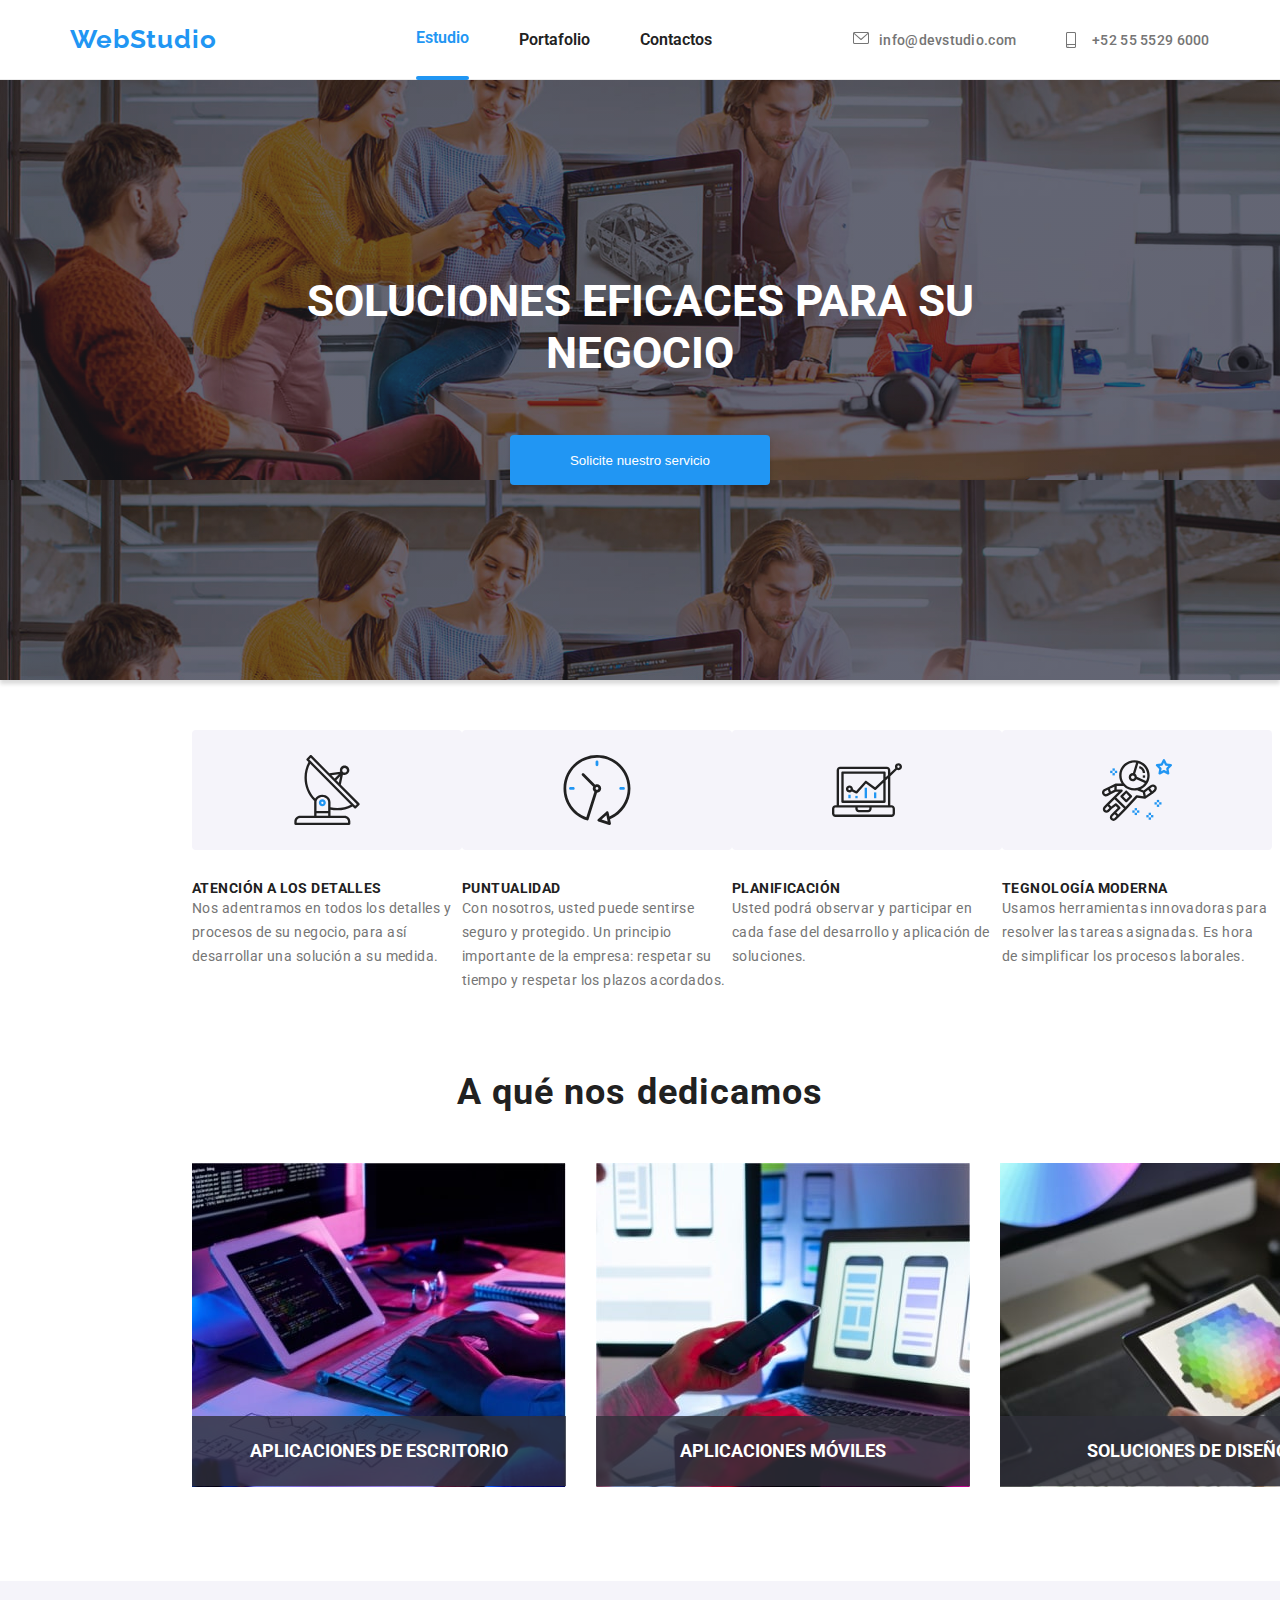
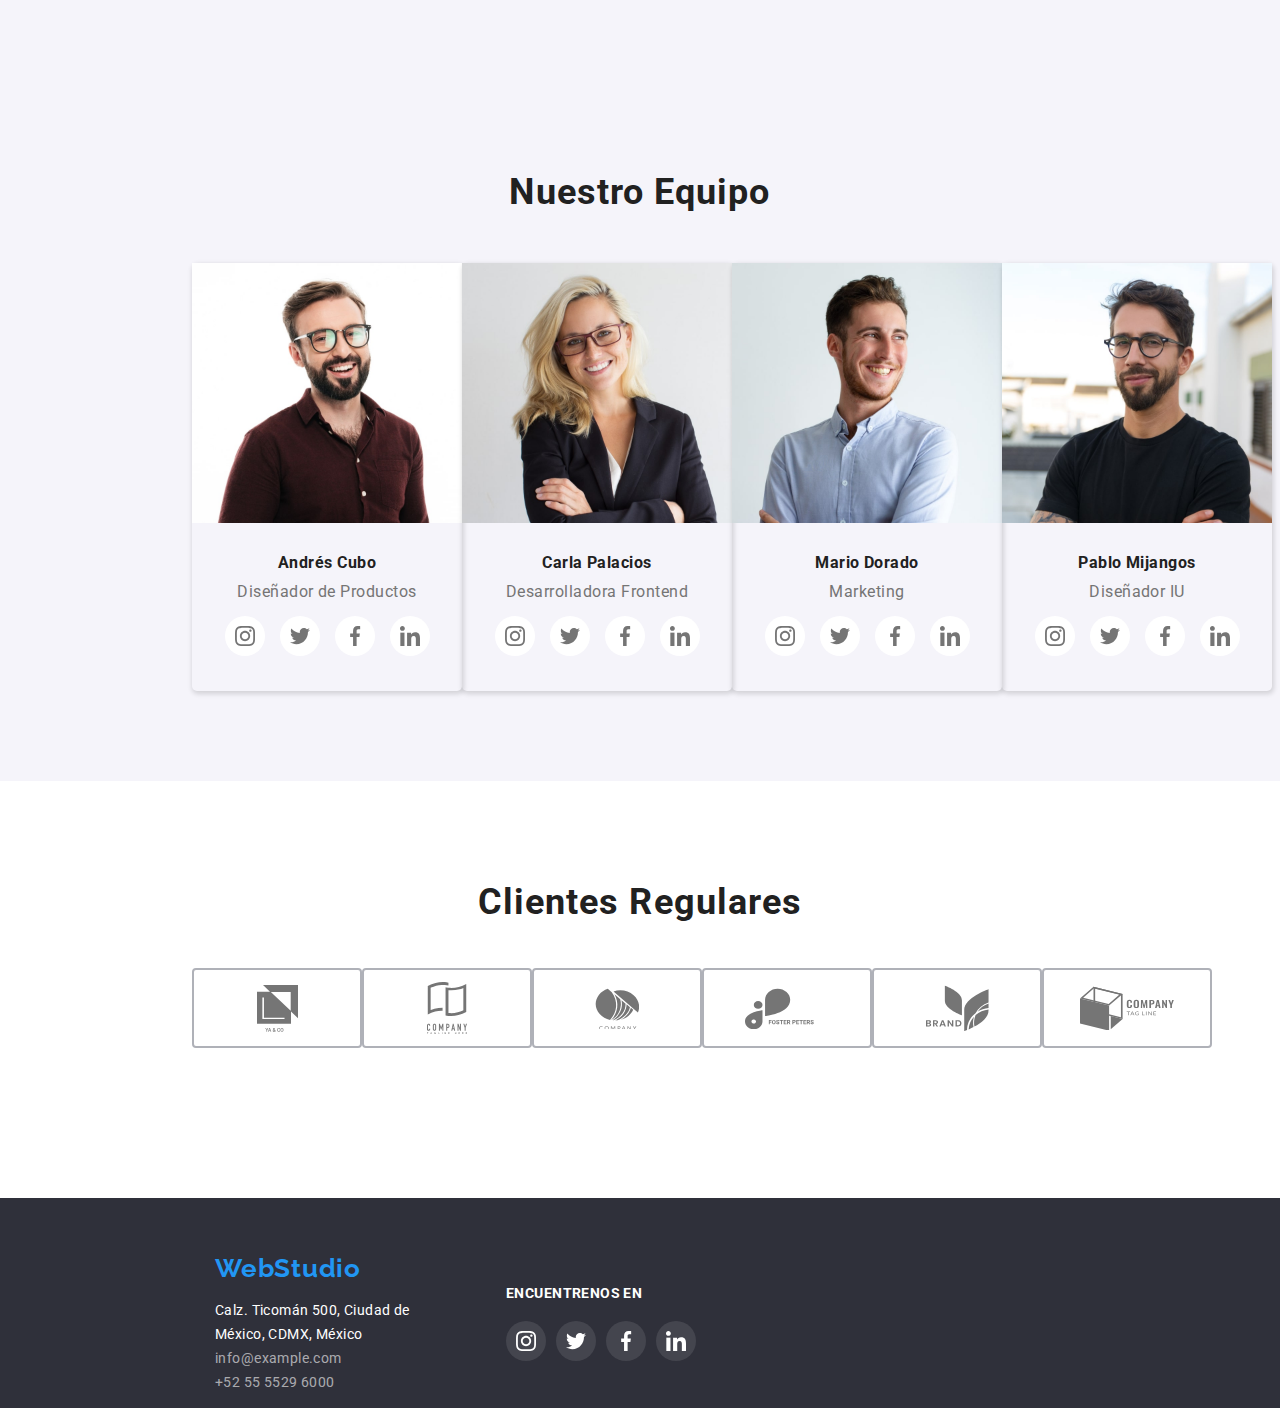
==== index.html @ 988fc907 "Primer commit" ====
<!DOCTYPE html>
<html lang="es">
  <head>
    <link
      rel="stylesheet"
      type="text/css"
      media="screen"
      href="./css/styles.css"
    />
    <link rel="preconnect" href="https://fonts.googleapis.com" />
    <link rel="preconnect" href="https://fonts.gstatic.com" crossorigin />
    <link
      href="https://fonts.googleapis.com/css2?family=Raleway:wght@700&display=swap"
      rel="stylesheet"
    />
    <link
      href="https://fonts.googleapis.com/css2?family=Roboto:wght@400;500;700;900&display=swap"
      rel="stylesheet"
    />
    <link
      rel="stylesheet"
      href="node_modules/modern-normalize/modern-normalize.css"
    />
    <link rel="" href="./images/icons.svg" />
    <meta charset="utf-8" />
    <meta http-equiv="X-UA-Compatible" content="IE=edge" />
    <title>WebStudio</title>
    <meta name="viewport" content="width=device-width, initial-scale=1" />
  </head>
  <body>
    <header class="navbar">
      <nav>
        <a href="#">
          <p class="page-name">WebStudio</p>
        </a>
        <ul class="navbar-list">
          <li>
            <a id="estudio" href="index.html" class="nav-link current"
              >Estudio</a
            >
          </li>
          <li>
            <a id="portafolio" href="portfolio.html" class="nav-link"
              >Portafolio</a
            >
          </li>
          <li>
            <a id="contactos" href="index.html" class="nav-link">Contactos</a>
          </li>
        </ul>
      </nav>
      <ul class="navbar-contact-info">
        <li>
          <figure class="navbar-info">
            <svg class="navbar-icon">
              <use href="images/icons.svg#email"></use>
            </svg>
            <a href="mailto:info@devstudio.com" target="_blank" class="nav-link"
              >info@devstudio.com</a
            >
          </figure>
        </li>
        <li>
          <figure class="navbar-info">
            <svg class="navbar-icon">
              <use href="images/icons.svg#smartphone"></use>
            </svg>
            <a href="tel:+525555296000" target="_blank" class="nav-link"
              >+52 55 5529 6000</a
            >
          </figure>
        </li>
      </ul>
    </header>
    <main>
      <article class="content">
        <h1 class="article-title">SOLUCIONES EFICACES PARA SU NEGOCIO</h1>
        <button class="main-button" data-modal-open>
          Solicite nuestro servicio
        </button>
      </article>
      <article>
        <ul class="main-content-list">
          <li class="main-content-features">
            <section>
              <div>
                <svg class="main-content-icon">
                  <use href="images/icons.svg#antena"></use>
                </svg>
              </div>
              <h2 class="main-content-features">ATENCIÓN A LOS DETALLES</h2>
              <p class="main-content-text">
                Nos adentramos en todos los detalles y procesos de su negocio,
                para así desarrollar una solución a su medida.
              </p>
            </section>
          </li>
          <li class="main-content-features">
            <section>
              <div>
                <svg class="main-content-icon">
                  <use href="images/icons.svg#clock"></use>
                </svg>
              </div>
              <h2 class="main-content-features">PUNTUALIDAD</h2>
              <p class="main-content-text">
                Con nosotros, usted puede sentirse seguro y protegido. Un
                principio importante de la empresa: respetar su tiempo y
                respetar los plazos acordados.
              </p>
            </section>
          </li>
          <li class="main-content-features">
            <section>
              <div>
                <svg class="main-content-icon">
                  <use href="images/icons.svg#diagram"></use>
                </svg>
              </div>
              <h2 class="main-content-features">PLANIFICACIÓN</h2>
              <p>
                Usted podrá observar y participar en cada fase del desarrollo y
                aplicación de soluciones.
              </p>
            </section>
          </li>
          <li class="main-content-features">
            <section>
              <div>
                <svg class="main-content-icon">
                  <use href="images/icons.svg#astronaut"></use>
                </svg>
              </div>
              <h2 class="main-content-features">TEGNOLOGÍA MODERNA</h2>
              <p>
                Usamos herramientas innovadoras para resolver las tareas
                asignadas. Es hora de simplificar los procesos laborales.
              </p>
            </section>
          </li>
        </ul>
      </article>
      <article class="main-content">
        <h2 class="main-content-title">A qué nos dedicamos</h2>
        <ul class="main-content-list">
          <li>
            <div class="img-content">
              <img
                src="images/image.jpg"
                alt="primer imagen sobre a que nos dedicamos"
              />
              <div class="image-title">
                <h4>Aplicaciones de escritorio</h4>
              </div>
            </div>
          </li>
          <li>
            <div class="img-content">
              <img
                src="images/image2.jpg"
                alt="segunda imagen sobre a que nos dedicamos"
              />
              <div class="image-title">
                <h4>Aplicaciones móviles</h4>
              </div>
            </div>
          </li>
          <li>
            <div class="img-content">
              <img
                src="images/image3.jpg"
                alt="tercera imagen sobre a que nos dedicamos"
              />
              <div class="image-title">
                <h4>Soluciones de diseño</h4>
              </div>
            </div>
          </li>
        </ul>
      </article>

      <article class="main-content-team">
        <h2 class="main-content-title">Nuestro Equipo</h2>
        <ul class="main-content-list">
          <li>
            <section class="team-card">
              <img class="team-img" src="images/team-member.jpg" alt="" />
              <section class="team-section">
                <p class="team-name">Andrés Cubo</p>
                <p class="team-job">Diseñador de Productos</p>
                <ul class="team-social-sites">
                  <li class="team-social-red">
                    <a
                      href="http://instagram.com"
                      target="_blank"
                      rel="noopener noreferrer"
                      class="team-social-media-button"
                    >
                      <svg class="team-card-icon">
                        <use href="images/icons.svg#instagram"></use>
                      </svg>
                    </a>
                  </li>
                  <li class="team-social-red">
                    <a
                      href="http://twitter.com"
                      target="_blank"
                      rel="noopener noreferrer"
                      class="team-social-media-button"
                    >
                      <svg class="team-card-icon">
                        <use href="images/icons.svg#twitter"></use>
                      </svg>
                    </a>
                  </li>
                  <li class="team-social-red">
                    <a
                      href="http://facebook.com"
                      target="_blank"
                      rel="noopener noreferrer"
                      class="team-social-media-button"
                    >
                      <svg class="team-card-icon">
                        <use href="images/icons.svg#facebook"></use>
                      </svg>
                    </a>
                  </li>
                  <li class="team-social-red">
                    <a
                      href="http://linkedin.com"
                      target="_blank"
                      rel="noopener noreferrer"
                      class="team-social-media-button"
                    >
                      <svg class="team-card-icon">
                        <use href="images/icons.svg#linkedin"></use>
                      </svg>
                    </a>
                  </li>
                </ul>
              </section>
            </section>
          </li>
          <li>
            <section class="team-card">
              <img class="team-img" src="images/team-member2.jpg" alt="" />
              <section class="team-section">
                <p class="team-name">Carla Palacios</p>
                <p class="team-job">Desarrolladora Frontend</p>
                <ul class="team-social-sites">
                  <li class="team-social-red">
                    <a
                      href="http://instagram.com"
                      target="_blank"
                      rel="noopener noreferrer"
                      class="team-social-media-button"
                    >
                      <svg class="team-card-icon">
                        <use href="images/icons.svg#instagram"></use>
                      </svg>
                    </a>
                  </li>
                  <li class="team-social-red">
                    <a
                      href="http://twitter.com"
                      target="_blank"
                      rel="noopener noreferrer"
                      class="team-social-media-button"
                    >
                      <svg class="team-card-icon">
                        <use href="images/icons.svg#twitter"></use>
                      </svg>
                    </a>
                  </li>
                  <li class="team-social-red">
                    <a
                      href="http://facebook.com"
                      target="_blank"
                      rel="noopener noreferrer"
                      class="team-social-media-button"
                    >
                      <svg class="team-card-icon">
                        <use href="images/icons.svg#facebook"></use>
                      </svg>
                    </a>
                  </li>
                  <li class="team-social-red">
                    <a
                      href="http://linkedin.com"
                      target="_blank"
                      rel="noopener noreferrer"
                      class="team-social-media-button"
                    >
                      <svg class="team-card-icon">
                        <use href="images/icons.svg#linkedin"></use>
                      </svg>
                    </a>
                  </li>
                </ul>
              </section>
            </section>
          </li>
          <li>
            <section class="team-card">
              <img class="team-img" src="images/team-member3.jpg" alt="" />
              <section class="team-section">
                <p class="team-name">Mario Dorado</p>
                <p class="team-job">Marketing</p>
                <ul class="team-social-sites">
                  <li class="team-social-red">
                    <a
                      href="http://instagram.com"
                      target="_blank"
                      rel="noopener noreferrer"
                      class="team-social-media-button"
                    >
                      <svg class="team-card-icon">
                        <use href="images/icons.svg#instagram"></use>
                      </svg>
                    </a>
                  </li>
                  <li class="team-social-red">
                    <a
                      href="http://twitter.com"
                      target="_blank"
                      rel="noopener noreferrer"
                      class="team-social-media-button"
                    >
                      <svg class="team-card-icon">
                        <use href="images/icons.svg#twitter"></use>
                      </svg>
                    </a>
                  </li>
                  <li class="team-social-red">
                    <a
                      href="http://facebook.com"
                      target="_blank"
                      rel="noopener noreferrer"
                      class="team-social-media-button"
                    >
                      <svg class="team-card-icon">
                        <use href="images/icons.svg#facebook"></use>
                      </svg>
                    </a>
                  </li>
                  <li class="team-social-red">
                    <a
                      href="http://linkedin.com"
                      target="_blank"
                      rel="noopener noreferrer"
                      class="team-social-media-button"
                    >
                      <svg class="team-card-icon">
                        <use href="images/icons.svg#linkedin"></use>
                      </svg>
                    </a>
                  </li>
                </ul>
              </section>
            </section>
          </li>
          <li>
            <section class="team-card">
              <img class="team-img" src="images/team-member-4.jpg" alt="" />
              <section class="team-section">
                <p class="team-name">Pablo Mijangos</p>
                <p class="team-job">Diseñador IU</p>
                <ul class="team-social-sites">
                  <li class="team-social-red">
                    <a
                      href="http://instagram.com"
                      target="_blank"
                      rel="noopener noreferrer"
                      class="team-social-media-button"
                    >
                      <svg class="team-card-icon">
                        <use href="images/icons.svg#instagram"></use>
                      </svg>
                    </a>
                  </li>
                  <li class="team-social-red">
                    <a
                      href="http://twitter.com"
                      target="_blank"
                      rel="noopener noreferrer"
                      class="team-social-media-button"
                    >
                      <svg class="team-card-icon">
                        <use href="images/icons.svg#twitter"></use>
                      </svg>
                    </a>
                  </li>
                  <li class="team-social-red">
                    <a
                      href="http://facebook.com"
                      target="_blank"
                      rel="noopener noreferrer"
                      class="team-social-media-button"
                    >
                      <svg class="team-card-icon">
                        <use href="images/icons.svg#facebook"></use>
                      </svg>
                    </a>
                  </li>
                  <li class="team-social-red">
                    <a
                      href="http://linkedin.com"
                      target="_blank"
                      rel="noopener noreferrer"
                      class="team-social-media-button"
                    >
                      <svg class="team-card-icon">
                        <use href="images/icons.svg#linkedin"></use>
                      </svg>
                    </a>
                  </li>
                </ul>
              </section>
            </section>
          </li>
        </ul>
      </article>
      <article class="main-content-clients">
        <h2 class="main-content-title">Clientes Regulares</h2>
        <ul class="client-list">
          <li class="client">
            <div class="client-container">
              <svg class="icon-clients" width="41" height="47">
                <use href="images/icons.svg#company-1"></use>
              </svg>
            </div>
          </li>
          <li class="client">
            <div class="client-container">
              <svg class="icon-clients" width="40" height="52">
                <use href="images/icons.svg#company-2"></use>
              </svg>
            </div>
          </li>
          <li class="client">
            <div class="client-container">
              <svg class="icon-clients" width="44" height="41">
                <use href="images/icons.svg#company-3"></use>
              </svg>
            </div>
          </li>
          <li class="client">
            <div class="client-container">
              <svg class="icon-clients" width="85" height="41">
                <use href="images/icons.svg#company-4"></use>
              </svg>
            </div>
          </li>
          <li class="client">
            <div class="client-container">
              <svg class="icon-clients" width="63" height="46">
                <use href="images/icons.svg#company-5"></use>
              </svg>
            </div>
          </li>
          <li class="client">
            <div class="client-container">
              <svg class="icon-clients" width="94" height="44">
                <use href="images/icons.svg#company-6"></use>
              </svg>
            </div>
          </li>
        </ul>
      </article>
    </main>
    <footer>
      <article class="footer-contact">
        <a href="#">
          <p class="footer-page-name">WebStudio</p>
        </a>
        <address>
          <ul class="footer-list">
            <li><p>Calz. Ticomán 500, Ciudad de México, CDMX, México</p></li>
            <li>
              <p style="color: rgba(255, 255, 255, 0.6)">info@example.com</p>
            </li>
            <li>
              <p style="color: rgba(255, 255, 255, 0.6)">+52 55 5529 6000</p>
            </li>
          </ul>
        </address>
      </article>
      <article class="footer-social-media">
        <h2 class="social-media-title">ENCUENTRENOS EN</h2>
        <ul>
          <li>
            <a
              class="social-media-button"
              href="http://instagram.com"
              target="_blank"
              rel="noopener noreferrer"
            >
              <svg class="social-media-icon">
                <use href="images/icons.svg#instagram"></use>
              </svg>
            </a>
          </li>

          <li>
            <a
              class="social-media-button"
              href="http://twitter.com"
              target="_blank"
              rel="noopener noreferrer"
            >
              <svg class="social-media-icon">
                <use href="images/icons.svg#twitter"></use>
              </svg>
            </a>
          </li>

          <li>
            <a
              class="social-media-button"
              href="http://facebook.com"
              target="_blank"
              rel="noopener noreferrer"
            >
              <svg class="social-media-icon">
                <use href="images/icons.svg#facebook"></use>
              </svg>
            </a>
          </li>

          <li>
            <a
              class="social-media-button"
              href="http://linkedin.com"
              target="_blank"
              rel="noopener noreferrer"
            >
              <svg class="social-media-icon">
                <use href="images/icons.svg#linkedin"></use>
              </svg>
            </a>
          </li>
        </ul>
      </article>
    </footer>

    <div class="backdrop is-hidden" data-modal>
      <div class="modal">
        <button data-modal-close class="close-icon">
          <svg>
            <use href="images/icons.svg#close"></use>
          </svg>
        </button>
        <h2 class="form-title">Deje sus datos, nos contactaremos con usted</h2>
        <form action="" name="Contact information by user" class="contact-form">
          <div class="custom-input">
            <label for="" class="label-form">Nombre</label>
            <svg>
              <use href="images/icons.svg#user"></use>
            </svg>
            <input type="text" name="User name" id="" />
          </div>
          <div class="custom-input">
            <label for="" class="label-form">Teléfono</label>
            <svg>
              <use href="images/icons.svg#phone-form"></use>
            </svg>
            <input type="tel" name="User phone" id="" />
          </div>
          <div class="custom-input">
            <label for="" class="label-form">E-mail</label>
            <svg>
              <use href="images/icons.svg#mail-form"></use>
            </svg>
            <input type="email" name="User mail" id="" />
          </div>
          <div class="custom-input feedback">
            <label for="" class="label-form">Comentarios</label>
            <textarea class="form-text-area"name="" id="" cols="30" rows="10" placeholder="Introduzca el texto"></textarea>
          </div>
          <div class="terms-conditions-container">
            <input type="checkbox" />
            <label for="" class="label-form terms-conditions"
              >Estoy de acuerdo con el boletín informativo y acepto los Términos
              y Condiciones.</label
            >
          </div>

          <button type="submit" class="submit-button">Enviar</button>
        </form>
      </div>
    </div>
    <script src="./js/modal.js"></script>
  </body>
</html>
---- css/styles.css ----
@media (max-width: 600px) {
  header {
    flex-direction: column;
  }
}

@import url("https://fonts.googleapis.com/css2?family=Raleway:wght@;400;500;700;900&display=swap");
@import url("https://fonts.googleapis.com/css2?family=Roboto:wght@100;300;400;500;700&display=swap");

:root {
  --main-color: rgba(33, 150, 243, 1);
  --main-color-2: rgba(47, 48, 58, 1);
  --light-gray: rgba(117, 117, 117, 1);
  --white: rgba(255, 255, 255, 1);
  --black: rgba(33, 33, 33, 1);
  --shadow: rgba(238, 238, 238, 1);
  --shadow-hover: rgba(238, 238, 238, 1);
}
.icon {
  display: inline-block;
  width: 1em;
  height: 1em;
  stroke-width: 0;
  stroke: currentColor;
  fill: currentColor;
}
.navbar-icon {
  display: flex;
  height: 16px;
  width: 16px;
  fill: var(--light-gray);
}

.icon-clock {
  width: 0.9716796875em;
}

.icon-details {
  width: 0.9423828125em;
}
.client {
  display: flex;
  justify-content: center;
  align-items: center;
}
.icon-clients {
  display: flex;
  justify-content: center;
  align-items: center;
  fill: var(--light-gray);
}
.client-container:hover,
.client-container:hover svg {
  fill: var(--main-color);
  border-color: var(--main-color);
  cursor: pointer;
}

* {
  box-sizing: border-box;
  margin: 0;
}

a {
  color: rgba(33, 33, 33, 1);
  text-decoration: none;
}

address {
  color: var(--white);
  font-size: 14px;
  font-style: normal;
  font-weight: 400;
  letter-spacing: 0.03em;
  line-height: 24px;
  width: 231px;
}

ul {
  display: block;
  list-style-type: none;
  margin-block-end: 0em;
  margin-block-start: 0em;
  margin-inline-end: 0px;
  margin-inline-start: 0px;
  padding-inline-start: 0px;
}

nav {
  display: flex;
  align-items: center;
  gap: 100px;
}

body {
  font-family: "Roboto", sans-serif;
  overflow-x: auto; /* Hide horizontal scrollbar */
  overflow-y: auto; /* Hide vertical scrollbar */
}

footer {
  align-items: center;
  background-color: var(--main-color-2);
  display: flex;
  flex-direction: row;
  gap: 0px;
  height: 210px;
  padding-top: 40px;
}

nav a:hover {
  color: var(--main-color);
  cursor: pointer;
}

.article-title {
  color: var(--white);
  font-size: 44px;
  height: 120px;
  text-align: center;
  text-transform: uppercase;
  width: 696px;
}

.category-card {
  display: flex;
  flex-direction: row;
  align-items: center;
  font-weight: 500;
  margin-right: 30px;
  padding-left: 1%;
  padding-right: 1%;
}

.category-card button {
  background-color: rgba(245, 244, 250, 1);
  border-radius: 5px;
  box-shadow: 1px 1px 1px 1px rgba(238, 238, 238, 1);
  height: 38px;
  justify-content: center;
  font-weight: 700;
  font-size: 16px;
  line-height: 26px;
  font-family: "Roboto", sans-serif;
  white-space: nowrap;
  border: 0px;
}
.category-card button:hover {
  background-color: var(--main-color);
  box-shadow: 3px 3px 3px 3px rgba(238, 238, 238, 1);
  color: var(--white);
  cursor: pointer;
}
.category-card button:focus {
  background-color: var(--main-color);
  color: var(--white);
}

.category-text {
  /* identical to box height, or 188% */
  color: var(--light-gray);
  font-size: 16px;
  font-style: normal;
  font-weight: 400;
  letter-spacing: 0.03em;
  line-height: 30px;
  margin-left: 20px;
}
.content {
  align-items: center;
  background: linear-gradient(
      0deg,
      rgba(47, 48, 58, 0.4),
      rgba(47, 48, 58, 0.4)
    ),
    url(../images/main-content-image.jpg);
  background-attachment: fixed;
  background-size: 100%;
  box-shadow: 0px 4px 4px rgba(0, 0, 0, 0.15);
  color: var(--white);
  display: flex;
  flex-direction: column;
  height: 600px;
  justify-content: center;
  overflow: hidden;
  position: relative;
}

.client-list {
  display: flex;
  flex-direction: row;
  justify-content: space-evenly;
  padding: 0% 15%;
}
.client-container {
  align-items: center;
  border-radius: 4px;
  border: 2px solid rgba(175, 177, 184, 1);
  display: flex;
  flex-direction: row;
  height: 80px;
  justify-content: center;
  margin: 45px 0px 150px 0px;
  width: 170px;
}

.client-image {
  color: aqua;
}
.client-image:hover {
  fill: aqua;
  cursor: pointer;
}

.footer-list {
  list-style-type: disc;
  list-style: none;
  margin-block-end: 0;
  margin-block-start: 0;
  margin-inline-end: 0px;
  margin-inline-start: 0px;
  padding-inline-start: 0px;
}

.footer-contact {
  align-content: flex-start;
  align-items: flex-start;
  column-gap: 0px;
  display: flex;
  flex-direction: column;
  justify-content: center;
  margin-left: 215px;
}
.footer-social-media {
  align-items: flex-start;
  display: flex;
  flex-direction: column;
  margin-left: 60px;
}
.footer-social-media ul {
  display: flex;
  gap: 10px;
}

.footer-page-name {
  color: var(--main-color);
  display: block;
  font-family: "Raleway", sans-serif;
  font-size: 26px;
  font-style: normal;
  font-weight: 700;
  letter-spacing: 0.03em;
  line-height: 31px;
  margin-block-end: 14px;
  margin-block-start: 0px;
  margin-inline-end: 0px;
  margin-inline-start: 0px;
  text-align: right;
  text-decoration: none;
}
.img-content {
  position: relative;
}
.main-button {
  align-items: center;
  background: var(--main-color);
  border-radius: 4px;
  border: none;
  box-shadow: 0px 4px 4px rgba(0, 0, 0, 0.15);
  color: var(--white);
  font-weight: 700px;
  display: flex;
  flex-direction: row;
  height: 50px;
  margin-top: 40px;
  justify-content: center;
  width: 260px;
}
.modal{
align-items: center;
background: var(--white);
border-radius: 4px;
box-shadow: 0px 1px 3px rgba(0, 0, 0, 0.12), 0px 1px 1px rgba(0, 0, 0, 0.14), 0px 2px 1px rgba(0, 0, 0, 0.2);
display: flex;
flex-direction: column;
height: 600px;
justify-content: center;
width: 528px;
transform: scale(1);
transition: transform 250ms cubic-bezier(0.4, 0, 0.2, 1);
}
.backdrop{
display: flex;
align-items: center;
justify-content: center;
position: fixed;
top: 0%;
left: 0%;
width: 100%;
height: 100%;
background-color: rgba(0, 0, 0, 0.5);
visibility: visible;
opacity: 1;
transition: opacity 250ms cubic-bezier(0.4, 0, 0.2, 1) visibility 250ms cubic-bezier(0.4, 0, 0.2, 1);
}
.backdrop.is-hidden, .backdrop.is-hidden .modal{
  visibility: hidden;
  opacity: 0;
  pointer-events: none;
  transform: scale(0.6);
  transition: transform 250ms cubic-bezier(0.4, 0, 0.2, 1);
}

.close-icon{
  position:absolute;
  display: flex;
  justify-content: center;
  align-items: center;
  top:1%;
  left: 93%;
  height: 30px;
  width: 30px;
  border-color: rgba(0, 0, 0, 0.12);
  border-width: 1px;
  background-color: white;
  border-radius: 20px;
}
.close-icon:hover{
  cursor: pointer;
  transform: rotate(360deg);
  transition: transform 500ms ease;
}

.close-icon svg{
  height: 12px;
  width: 12px;
}
.contact-form{
  display: flex;
  flex-direction: column;
  justify-content: center;
  align-items: center;
  margin: 15px 20px;
}
.form-title{
  margin: 40px 0px 0px 0px;
  font-size: 20px;
  font-weight: 700;
  letter-spacing: 0.03em;

}
.custom-input{
  height: 60px;
  width: 450px;
  position: relative;
  margin: 4px 0px 10px 0px;
}
.custom-input svg {
  position: absolute;
  top: 65%;
  left: 3%;
  height: 13px;
  width: 13px;
}
.custom-input input{
  border: 1px;
  border-style: solid;
  border-color: rgba(33, 33, 33, 0.2);
  border-radius: 6px;
  width: 100%;
  height: 40px;
  padding-left: 35px;
  font-family: "Roboto";
  font-weight: 700;
  margin: 6px 0px;
}
.form-text-area{
  border: 1px;
  border-style: solid;
  border-color: rgba(33, 33, 33, 0.2);
  border-radius: 6px;
  width: 100%;
  height: 40px;
  font-family: "Roboto";
  font-weight: 700;
  margin: 6px 0px;
  height: 120px;
  width: 450px;
  display: flex;
  flex-direction: column;
  align-items: flex-start;
  justify-content: flex-start;
  resize: none;
}
.form-text-area:focus{
  outline: none;
  border-color: var(--main-color);
}
.label-form{
  color: rgba(117, 117, 117, 1);
  font-size: 12px;
  font-weight: 500;
  
}
.custom-input input:focus{
  outline: none;
  border-color: var(--main-color);
 
}
.custom-input input:focus  svg{
  height: 15px;
  width: 15px;
  fill: var(--main-color);
}
.feedback{
  height: 120px;
  width: 450px;
  display: flex;
  flex-direction: column;
  align-items: flex-start;
  justify-content: flex-start;
}
 .feedback textarea{
  padding: 8px;
  text-align: start;
  
}
.feedback textarea::placeholder{
  color: rgba(117, 117, 117, 0.5);
  font-weight: 400;

}
.terms-conditions-container{
  width: 430px;
}
.terms-conditions{
  font-weight: 400;
  font-size: 13px;
  letter-spacing: 0.03em;
}
.submit-button{
  background: var(--main-color);
  height: 50px;
  width: 200px;
  color: var(--white);
  border: 0px;
  border-radius: 4px;
  box-shadow: 0px 2px 3px 0px var(--light-gray);
  font-size: 16px;
  font-weight: 700;
  margin: 30px 0px;
}
.main-button:hover {
  cursor: pointer;
}

.main-content-list {
  display: flex;
  flex-direction: row;
  justify-content: space-evenly;
  margin-top: 50px;
  padding: 0% 15%;
}
.main-content-team {
  margin-top: 90px;
  padding-top: 90px;
  padding-bottom: 90px;
  background-color: rgba(245, 244, 250, 1);
}

.main-content-list .image-title {
  background-color: rgba(47, 48, 58, 0.8);
  color: var(--white);
  display: flex;
  font-size: 18px;
  font-weight: 700;
  height: 70px;
  position: absolute;
  text-transform: uppercase;
  top: 77%;
  width: 100%;
  justify-content: center;
  align-items: center;
}
.main-content-features h2 {
  color: var(--black);
  font-size: 14px;
  font-style: normal;
  font-weight: 700;
  height: 16px;
  left: 215px;
  letter-spacing: 0.03em;
  line-height: 16px;
  text-transform: uppercase;
  top: 775px;
  width: 270px;
}
.main-content-features p {
  color: var(--light-gray);
  font-size: 14px;
  font-style: normal;
  font-weight: 400;
  height: 75px;
  left: 215px;
  letter-spacing: 0.03em;
  line-height: 24px;
  top: 801px;
  width: 270px;
}

.main-content-features section div {
  background-color: rgba(245, 244, 250, 1);
  width: 270px;
  height: 120px;
  border-radius: 4px;
  display: flex;
  justify-content: center;
  text-align: center;
  align-items: center;
  margin-bottom: 30px;
}
.main-content ul {
  display: flex;
  list-style: none;
  gap: 30px;
}

.navbar {
  align-items: center;
  background-color: var(--white);
  display: flex;
  height: 80px;
  border-bottom: 1px solid;
  border-color: rgba(236, 236, 236, 1);
  justify-content: space-around;
}

.navbar-contact-info {
  align-items: center;
  display: flex;
  height: 80px;
  list-style: none;
  column-gap: 50px;
}

.navbar-info {
  display: flex;
  gap: 10px;
}
.navbar-info:hover a,
.navbar-info:hover .navbar-icon {
  color: var(--main-color);
  fill: var(--main-color);
}


.main-content-icon {
  width: 70px;
  height: 70px;
}
.main-content-icon:hover {
  fill: var(--main-color);
}
.team-card-icon {
  fill: var(--light-gray);
  height: 20px;
  width: 20px;
}

.team-social-media-button {
  align-items: center;
  background-color: var(--white);
  border-radius: 100%;
  display: flex;
  height: 40px;
  justify-content: center;
  width: 40px;
}
.team-social-media-button:hover,
.team-social-media-button:hover svg {
  background-color: var(--main-color);
  fill: var(--white);
}
.team-social-sites {
  display: flex;
  width: 260px;
  margin: 15px 0px;
  gap: 15px;
  justify-content: center;
}

.social-media-icon {
  fill: var(--white);
}
.navbar-info a {
  color: var(--light-gray);
  font-size: 14px;
  font-weight: 500;
  letter-spacing: 0.02em;
  line-height: 16px;
}

.nav-link {
  line-height: 77px;
  font-weight: 600;
}
.current{
  color: var(--main-color);
  fill: var(--main-color);

}
.current:after {
  display: block;
  content: "";
  height: 4px;
  width: 100%;
  background-color: #2196f3;
  border-radius: 2px;
}

.navbar-list {
  margin-left: 100px;
  align-items: center;
  display: flex;
  height: 80px;
  list-style: none;
  column-gap: 50px;
}

.main-content-title {
  align-items: center;
  color: var(--black);
  display: block;
  flex-direction: row;
  font-size: 36px;
  font-style: normal;
  font-weight: 700;
  justify-content: center;
  letter-spacing: 0.03em;
  line-height: 42px;
  margin-top: 100px;
  text-align: center;
  width: 100%;
}

.page-name {
  color: var(--main-color);
  display: block;
  font-family: "Raleway", sans-serif;
  font-size: 26px;
  font-style: normal;
  font-weight: 700;
  letter-spacing: 0.03em;
  line-height: 31px;
  margin-block-end: 0px;
  margin-block-start: 0px;
  margin-inline-end: 0px;
  margin-inline-start: 0px;
  text-decoration: none;
}

.product-cards {
  display: flex;
  flex-direction: row;
  flex-wrap: wrap;
  flex-grow: 3;
  gap: 30px;
  justify-content: space-around;
  margin-bottom: 80px;
  margin-top: 50px;
}

.product-card {
  position: relative;
  align-items: center;
  border-radius: 5px;
  box-shadow: 1px 1px 1px 1px rgba(0, 0, 0, 0.14);
  display: flex;
  flex-direction: column;
  height: 410px;
  justify-content: flex-start;
  padding: 0%;
  width: 370px;
  overflow: hidden;
}

.product-card:hover {
  box-shadow: 2px 3px 6px 2px rgba(0, 0, 0, 0.2);
  cursor: pointer;
}

.card-emergent{
  display: flex;
  justify-content: center;
  align-items: center;
  position: absolute;
  padding: 63px 24px;
  background: rgba(33, 150, 243, 0.9);
  height: 295px;
  width: 370px;
  border-radius:2px;
  transform: translateY(140%);
  transition: transform 250ms ease;
  transition-timing-function: cubic-bezier(0.4, 0, 0.2, 1);
}
.product-card:hover .card-emergent{
  transform: translateY(0%);
  transition: transform 250ms ease;
  transition-timing-function: cubic-bezier(0.4, 0, 0.2, 1);
}

.product-description{
  color: var(--white);
  line-height: 28px ;
}

.product-category {
  align-items: center;
  display: flex;
  flex-direction: row;
  height: fit-content;
  justify-content: center;
}

.portafolio-content {
  align-items: center;
  display: flex;
  flex-direction: column;
  justify-content: center;
  margin-top: 80px;
  padding: 0% 15% 0% 15%;
}
.portafolio-content ul li {
  list-style: none;
}

.product-name {
  color: var(--black);
  font-size: 18px;
  font-style: normal;
  font-weight: 700;
  line-height: 25px;
  margin-left: 20px;
  margin-top: 20px;
}

.social-media-title {
  color: var(--white);
  font-family: "Roboto";
  font-size: 14px;
  font-style: normal;
  font-weight: 700;
  letter-spacing: 0.03em;
  line-height: 16px;
  margin-block-end: 20px;
  margin-block-start: 0px;
  margin-inline-end: 0px;
  margin-inline-start: 0px;
  padding-bottom: 0%;
  text-transform: uppercase;
}

.social-media-button {
  align-items: center;
  background-color: rgba(255, 255, 255, 0.1);
  border-radius: 100%;
  display: flex;
  height: 40px;
  justify-content: center;
  width: 40px;
}
.social-media-button svg {
  height: 20px;
  width: 20px;
}
.social-media-button:hover {
  background-color: var(--main-color);
  cursor: pointer;
}

.team-card {
  border-radius: 5px;
  box-shadow: 1px 2px 5px 1px rgba(0, 0, 0, 0.14);
  display: flex;
  flex-direction: column;
  height: fit-content;
  padding-bottom: 20px;
  row-gap: 30px;
}
.team-card:hover {
  box-shadow: 1px 2px 5px 1px rgba(0, 0, 0, 0.3);
  cursor: pointer;
}

.team-img {
  height: 260px;
}
.team-job {
  /* identical to box height */
  color: var(--light-gray);
  font-size: 16px;
  font-style: normal;
  font-weight: 400;
  letter-spacing: 0.03em;
  line-height: 19px;
  text-align: center;
}
.team-name {
  /* identical to box height */
  color: var(--black);
  display: block;
  font-size: 16px;
  font-weight: bold;
  letter-spacing: 0.03em;
  line-height: 19px;
  margin-bottom: 10px;
  text-align: center;
}

.team-section {
  align-items: center;
  display: flex;
  flex-direction: column;
  justify-content: center;
}
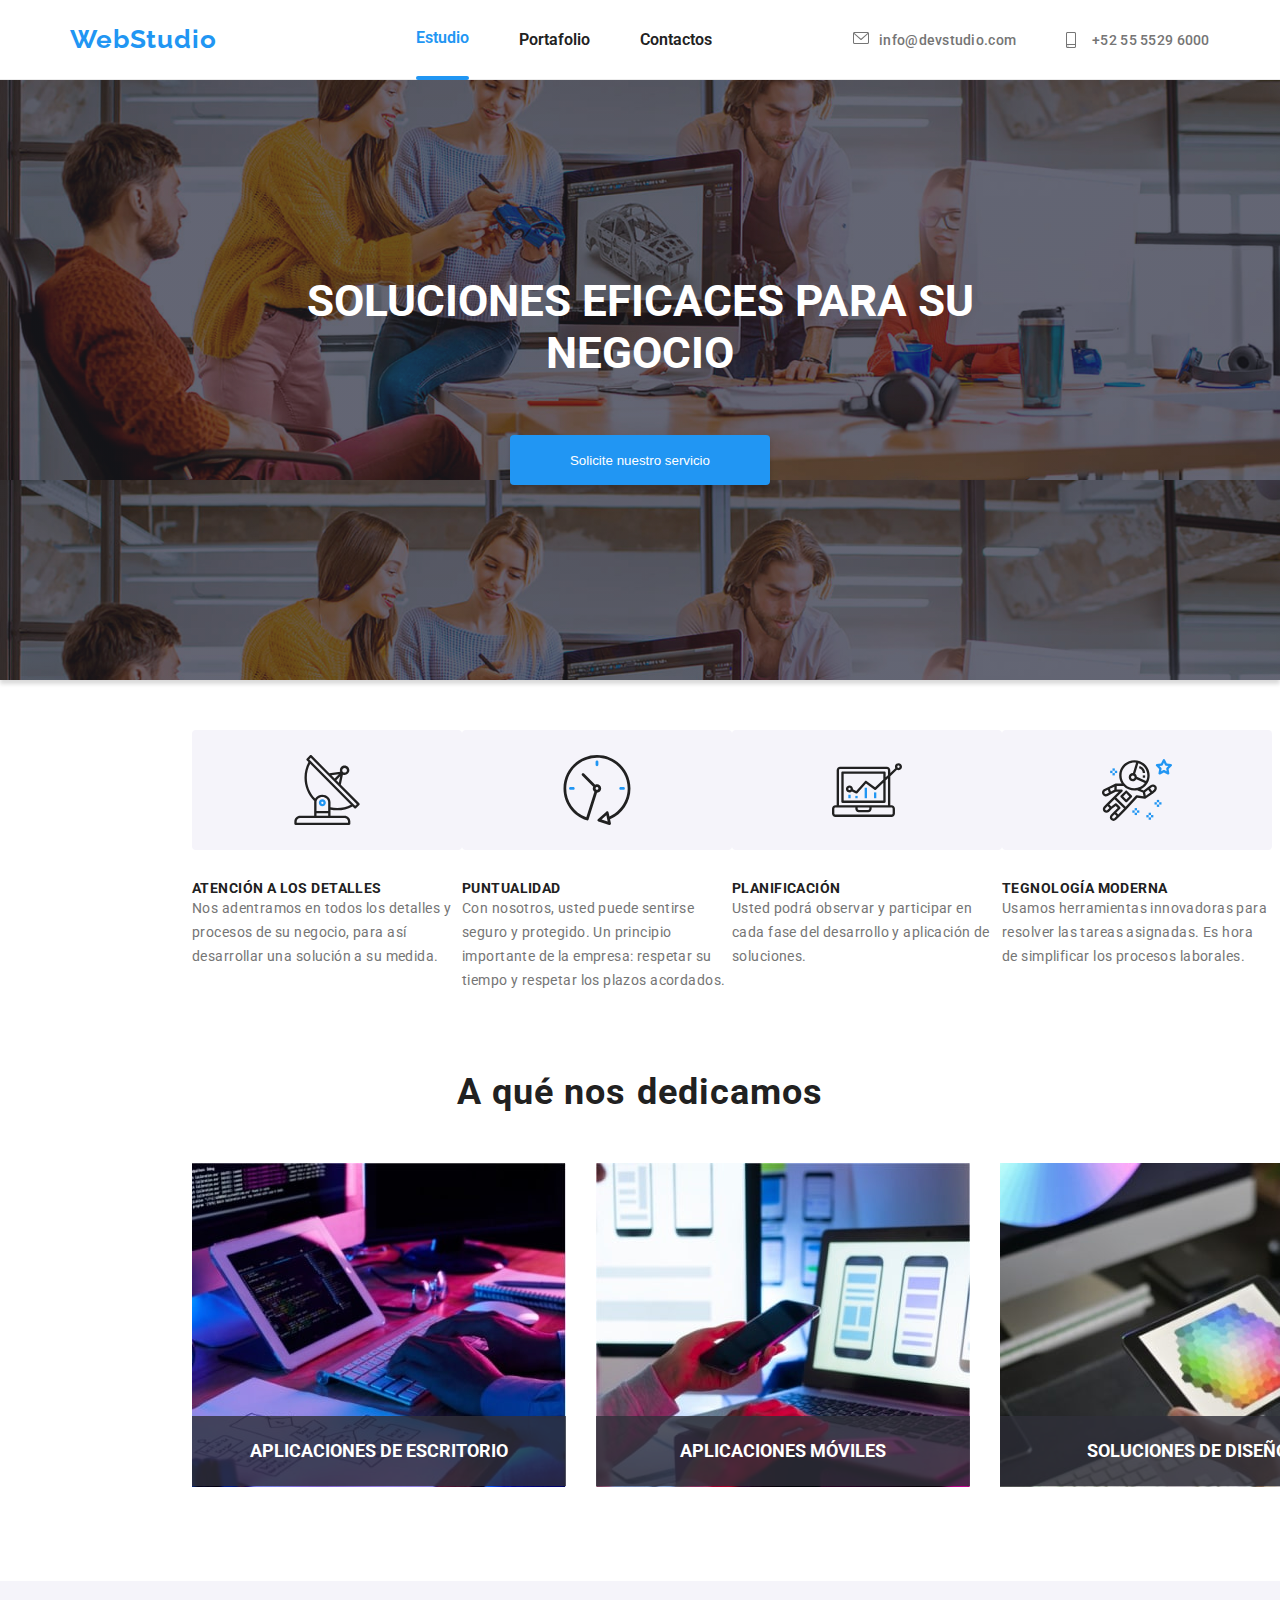
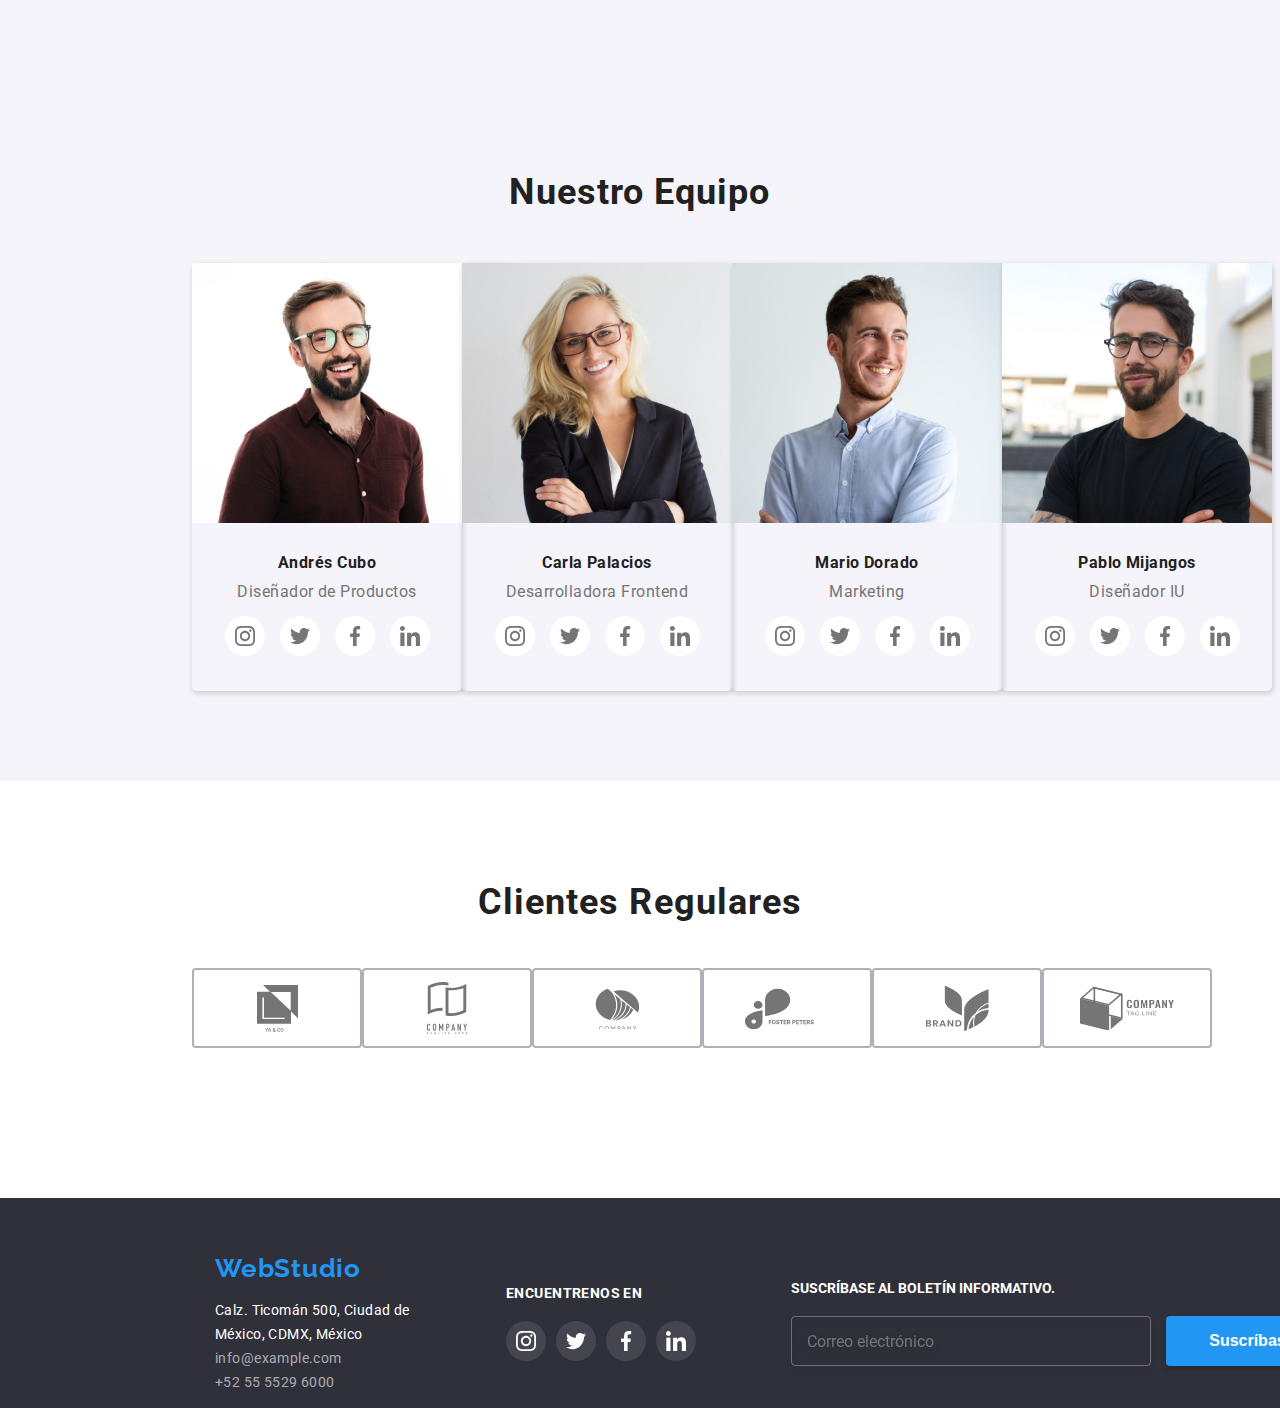
==== commit b243a8e0: "Form subscribe on footer" ====
--- a/index.html
+++ b/index.html
@@ -541,6 +541,15 @@
           </li>
         </ul>
       </article>
+      <div class="subscribe-container">
+        <form action="">
+          <div class="subscribe-container-form">
+            <label for="subscribe-email">SUSCRÍBASE al boletín informativo.</label>
+            <input type="email" name="subscribe-email" id="subscribe-email"placeholder="Correo electrónico" />
+          </div>
+        <button type="submit">Suscríbase<svg><use href="images/icons.svg#telegram"></use></svg></button>
+        </form>
+      </div>
     </footer>
 
     <div class="backdrop is-hidden" data-modal>
@@ -553,38 +562,48 @@
         <h2 class="form-title">Deje sus datos, nos contactaremos con usted</h2>
         <form action="" name="Contact information by user" class="contact-form">
           <div class="custom-input">
-            <label for="" class="label-form">Nombre</label>
+            <label for="user" class="label-form">Nombre</label>
             <svg>
               <use href="images/icons.svg#user"></use>
             </svg>
-            <input type="text" name="User name" id="" />
+            <input id="user" type="text" name="User name" />
           </div>
           <div class="custom-input">
-            <label for="" class="label-form">Teléfono</label>
+            <label for="phone" class="label-form">Teléfono</label>
             <svg>
               <use href="images/icons.svg#phone-form"></use>
             </svg>
-            <input type="tel" name="User phone" id="" />
+            <input id="phone" type="tel" name="User phone" />
           </div>
           <div class="custom-input">
-            <label for="" class="label-form">E-mail</label>
+            <label for="email" class="label-form">E-mail</label>
             <svg>
               <use href="images/icons.svg#mail-form"></use>
             </svg>
-            <input type="email" name="User mail" id="" />
+            <input id="email" type="email" name="User mail" />
           </div>
           <div class="custom-input feedback">
-            <label for="" class="label-form">Comentarios</label>
-            <textarea class="form-text-area"name="" id="" cols="30" rows="10" placeholder="Introduzca el texto"></textarea>
+            <label for="feedback" class="label-form">Comentarios</label>
+            <textarea
+              class="form-text-area"
+              name="feedback"
+              id="feedback"
+              cols="30"
+              rows="10"
+              placeholder="Introduzca el texto"
+            ></textarea>
           </div>
           <div class="terms-conditions-container">
-            <input type="checkbox" />
-            <label for="" class="label-form terms-conditions"
+            <input
+              id="terms-conditions"
+              type="checkbox"
+              name="terms-conditions"
+            />
+            <label for="terms-conditions" class="label-form terms-conditions"
               >Estoy de acuerdo con el boletín informativo y acepto los Términos
               y Condiciones.</label
             >
           </div>
-
           <button type="submit" class="submit-button">Enviar</button>
         </form>
       </div>
--- a/css/styles.css
+++ b/css/styles.css
@@ -276,34 +276,37 @@
   justify-content: center;
   width: 260px;
 }
-.modal{
-align-items: center;
-background: var(--white);
-border-radius: 4px;
-box-shadow: 0px 1px 3px rgba(0, 0, 0, 0.12), 0px 1px 1px rgba(0, 0, 0, 0.14), 0px 2px 1px rgba(0, 0, 0, 0.2);
-display: flex;
-flex-direction: column;
-height: 600px;
-justify-content: center;
-width: 528px;
-transform: scale(1);
-transition: transform 250ms cubic-bezier(0.4, 0, 0.2, 1);
-}
-.backdrop{
-display: flex;
-align-items: center;
-justify-content: center;
-position: fixed;
-top: 0%;
-left: 0%;
-width: 100%;
-height: 100%;
-background-color: rgba(0, 0, 0, 0.5);
-visibility: visible;
-opacity: 1;
-transition: opacity 250ms cubic-bezier(0.4, 0, 0.2, 1) visibility 250ms cubic-bezier(0.4, 0, 0.2, 1);
-}
-.backdrop.is-hidden, .backdrop.is-hidden .modal{
+.modal {
+  align-items: center;
+  background: var(--white);
+  border-radius: 4px;
+  box-shadow: 0px 1px 3px rgba(0, 0, 0, 0.12), 0px 1px 1px rgba(0, 0, 0, 0.14),
+    0px 2px 1px rgba(0, 0, 0, 0.2);
+  display: flex;
+  flex-direction: column;
+  height: 600px;
+  justify-content: center;
+  width: 528px;
+  transform: scale(1);
+  transition: transform 250ms cubic-bezier(0.4, 0, 0.2, 1);
+}
+.backdrop {
+  display: flex;
+  align-items: center;
+  justify-content: center;
+  position: fixed;
+  top: 0%;
+  left: 0%;
+  width: 100%;
+  height: 100%;
+  background-color: rgba(0, 0, 0, 0.5);
+  visibility: visible;
+  opacity: 1;
+  transition: opacity 250ms cubic-bezier(0.4, 0, 0.2, 1) visibility 250ms
+    cubic-bezier(0.4, 0, 0.2, 1);
+}
+.backdrop.is-hidden,
+.backdrop.is-hidden .modal {
   visibility: hidden;
   opacity: 0;
   pointer-events: none;
@@ -311,12 +314,12 @@
   transition: transform 250ms cubic-bezier(0.4, 0, 0.2, 1);
 }
 
-.close-icon{
-  position:absolute;
-  display: flex;
-  justify-content: center;
-  align-items: center;
-  top:1%;
+.close-icon {
+  position: absolute;
+  display: flex;
+  justify-content: center;
+  align-items: center;
+  top: 1%;
   left: 93%;
   height: 30px;
   width: 30px;
@@ -325,31 +328,30 @@
   background-color: white;
   border-radius: 20px;
 }
-.close-icon:hover{
+.close-icon:hover {
   cursor: pointer;
   transform: rotate(360deg);
   transition: transform 500ms ease;
 }
 
-.close-icon svg{
+.close-icon svg {
   height: 12px;
   width: 12px;
 }
-.contact-form{
+.contact-form {
   display: flex;
   flex-direction: column;
   justify-content: center;
   align-items: center;
   margin: 15px 20px;
 }
-.form-title{
+.form-title {
   margin: 40px 0px 0px 0px;
   font-size: 20px;
   font-weight: 700;
   letter-spacing: 0.03em;
-
-}
-.custom-input{
+}
+.custom-input {
   height: 60px;
   width: 450px;
   position: relative;
@@ -362,7 +364,7 @@
   height: 13px;
   width: 13px;
 }
-.custom-input input{
+.custom-input input {
   border: 1px;
   border-style: solid;
   border-color: rgba(33, 33, 33, 0.2);
@@ -374,7 +376,7 @@
   font-weight: 700;
   margin: 6px 0px;
 }
-.form-text-area{
+.form-text-area {
   border: 1px;
   border-style: solid;
   border-color: rgba(33, 33, 33, 0.2);
@@ -392,27 +394,25 @@
   justify-content: flex-start;
   resize: none;
 }
-.form-text-area:focus{
+.form-text-area:focus {
   outline: none;
   border-color: var(--main-color);
 }
-.label-form{
+.label-form {
   color: rgba(117, 117, 117, 1);
   font-size: 12px;
   font-weight: 500;
-  
-}
-.custom-input input:focus{
+}
+.custom-input input:focus {
   outline: none;
   border-color: var(--main-color);
- 
-}
-.custom-input input:focus  svg{
+}
+.custom-input input:focus svg {
   height: 15px;
   width: 15px;
   fill: var(--main-color);
 }
-.feedback{
+.feedback {
   height: 120px;
   width: 450px;
   display: flex;
@@ -420,25 +420,23 @@
   align-items: flex-start;
   justify-content: flex-start;
 }
- .feedback textarea{
+.feedback textarea {
   padding: 8px;
   text-align: start;
-  
-}
-.feedback textarea::placeholder{
+}
+.feedback textarea::placeholder {
   color: rgba(117, 117, 117, 0.5);
   font-weight: 400;
-
-}
-.terms-conditions-container{
+}
+.terms-conditions-container {
   width: 430px;
 }
-.terms-conditions{
+.terms-conditions {
   font-weight: 400;
   font-size: 13px;
   letter-spacing: 0.03em;
 }
-.submit-button{
+.submit-button {
   background: var(--main-color);
   height: 50px;
   width: 200px;
@@ -449,6 +447,9 @@
   font-size: 16px;
   font-weight: 700;
   margin: 30px 0px;
+}
+.submit-button:hover{
+cursor: pointer;
 }
 .main-button:hover {
   cursor: pointer;
@@ -552,7 +553,6 @@
   color: var(--main-color);
   fill: var(--main-color);
 }
-
 
 .main-content-icon {
   width: 70px;
@@ -604,10 +604,9 @@
   line-height: 77px;
   font-weight: 600;
 }
-.current{
+.current {
   color: var(--main-color);
   fill: var(--main-color);
-
 }
 .current:after {
   display: block;
@@ -689,7 +688,7 @@
   cursor: pointer;
 }
 
-.card-emergent{
+.card-emergent {
   display: flex;
   justify-content: center;
   align-items: center;
@@ -698,20 +697,20 @@
   background: rgba(33, 150, 243, 0.9);
   height: 295px;
   width: 370px;
-  border-radius:2px;
+  border-radius: 2px;
   transform: translateY(140%);
   transition: transform 250ms ease;
   transition-timing-function: cubic-bezier(0.4, 0, 0.2, 1);
 }
-.product-card:hover .card-emergent{
+.product-card:hover .card-emergent {
   transform: translateY(0%);
   transition: transform 250ms ease;
   transition-timing-function: cubic-bezier(0.4, 0, 0.2, 1);
 }
 
-.product-description{
-  color: var(--white);
-  line-height: 28px ;
+.product-description {
+  color: var(--white);
+  line-height: 28px;
 }
 
 .product-category {
@@ -823,3 +822,68 @@
   flex-direction: column;
   justify-content: center;
 }
+.subscribe-container {
+  margin-left: 95px;
+}
+.subscribe-container form {
+  display: flex;
+  flex-direction: row;
+  gap: 15px;
+  align-items: flex-end;
+}
+.subscribe-container input {
+  border: 1px solid rgba(255, 255, 255, 0.3);
+  filter: drop-shadow(0px 4px 4px rgba(0, 0, 0, 0.15));
+  border-radius: 4px;
+  background-color: transparent;
+  width: 360px;
+  height: 50px;
+  font-family: "Roboto";
+  font-style: normal;
+  font-weight: 400;
+  font-size: 16px;
+  line-height: 20px;
+  padding-left: 15px;
+  color: var(--white);
+  outline: 0px;
+}
+.subscribe-container button {
+  background: var(--main-color);
+  box-shadow: 0px 4px 4px rgba(0, 0, 0, 0.15);
+  border-radius: 4px;
+  color: var(--white);
+  padding: 0px 0px 0px 20px;
+  border: 0px;
+  height: 50px;
+  width: 200px;
+  font-weight: 700;
+  font-size: 16px;
+  line-height: 30px;
+  fill: var(--white);
+  display: flex;
+  flex-direction: row;
+  align-items: center;
+  justify-content: space-evenly;
+}
+.subscribe-container svg{
+  height: 25px;
+  width: 25px;
+}
+.subscribe-container button:hover{
+  cursor: pointer;
+  border: 1px solid var(--white);
+}
+.subscribe-container input:focus{
+  border: 1px solid var(--white);
+}
+.subscribe-container label {
+  text-transform: uppercase;
+  font-weight: 700;
+  font-size: 14px;
+  color: var(--white);
+}
+.subscribe-container-form {
+  display: flex;
+  flex-direction: column;
+  gap: 20px;
+}
